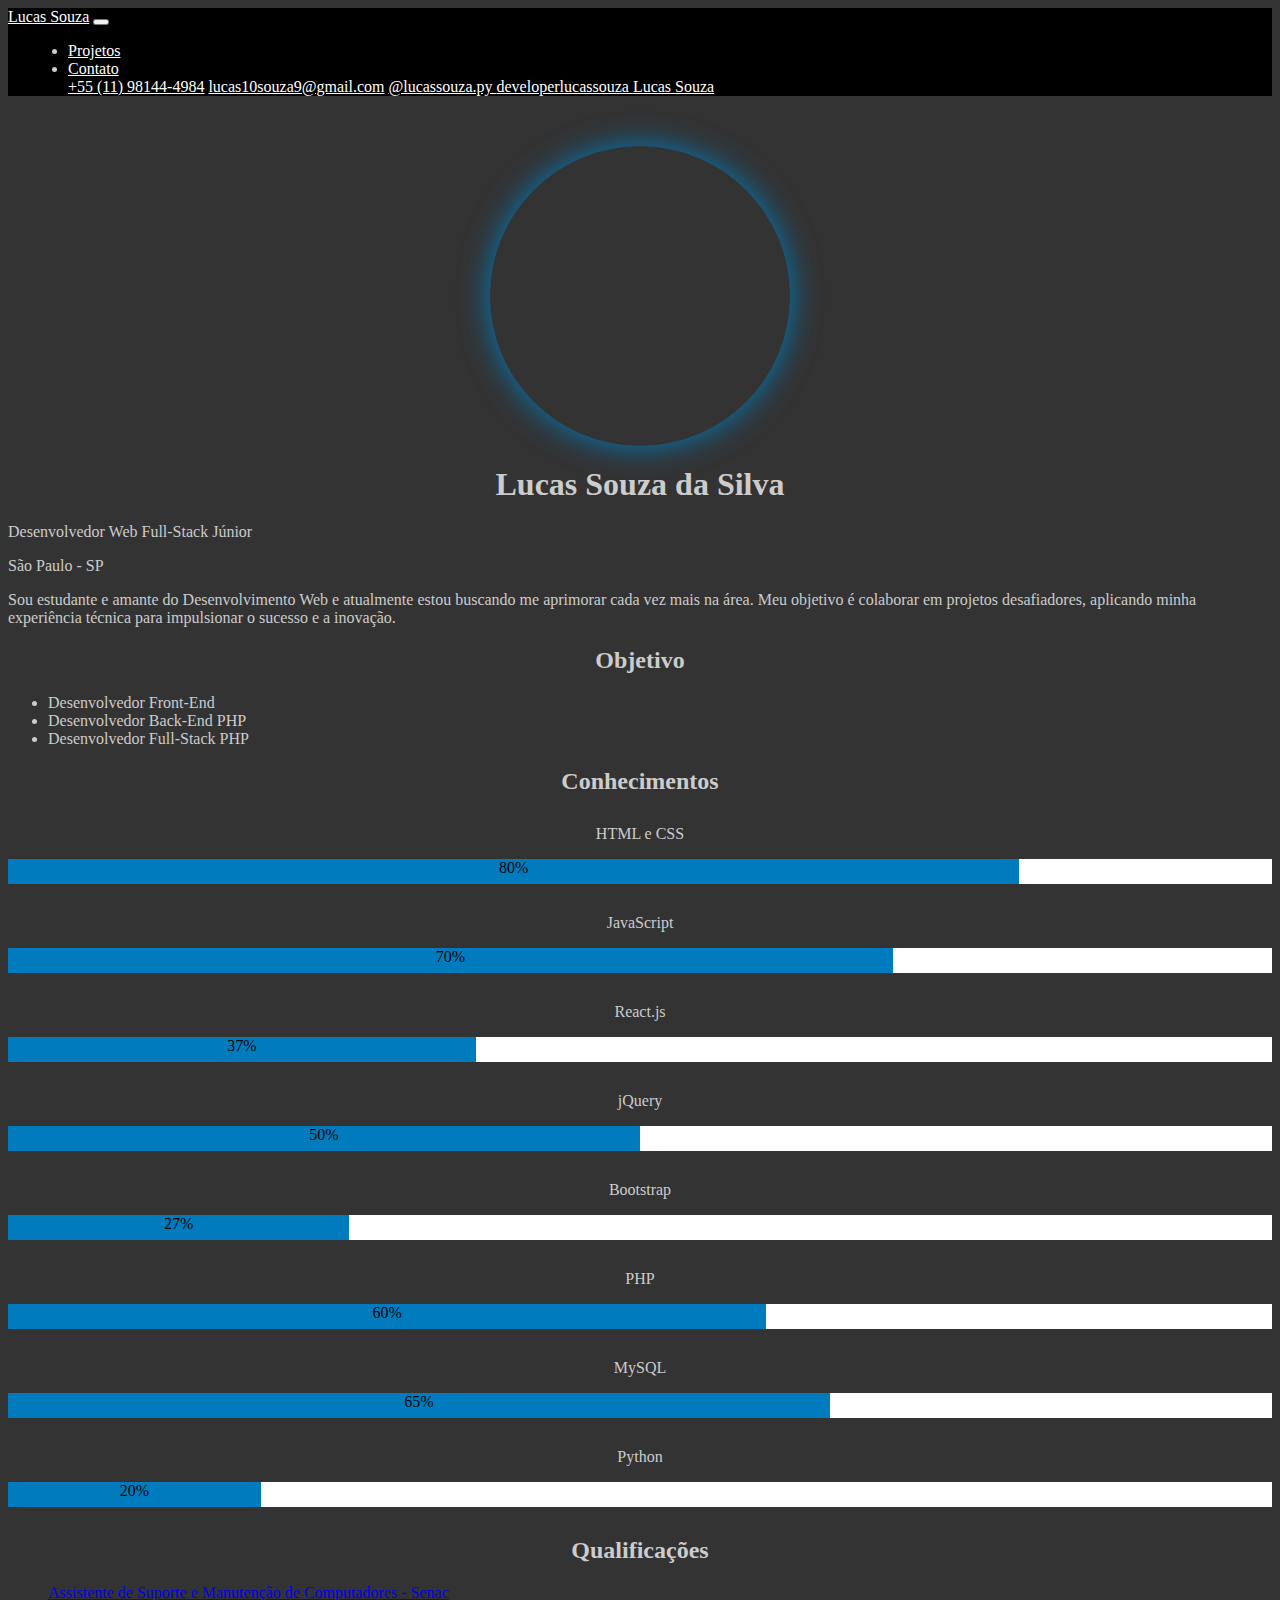
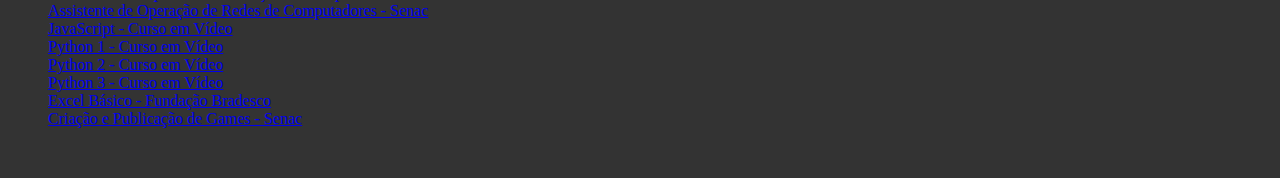
==== index.html @ edf11726 "update" ====
<!DOCTYPE html>
<html lang="pt-br">

<head>
    <meta charset="UTF-8">
    <meta name="viewport" content="width=device-width, initial-scale=1.0">
    <title>Portfólio - Lucas Souza</title>
</head>

<body>

    <header></header>

    <main class="container">
        <img src="https://via.placeholder.com/300" alt="Minha foto" id="foto">
        <h1>Lucas Souza da Silva</h1>
        <p class="text-center">Desenvolvedor Web Full-Stack Júnior</p>
        <p class="text-center">São Paulo - SP</p>

        <p>Sou estudante e amante do Desenvolvimento Web e atualmente estou buscando me aprimorar cada vez mais na área.
            Meu objetivo é colaborar em projetos desafiadores, aplicando minha experiência técnica para impulsionar o
            sucesso e a inovação.</p>

        <h2><i class="fa-solid fa-bullseye"></i> Objetivo</h2>
        <ul>
            <li>Desenvolvedor Front-End</li>
            <li>Desenvolvedor Back-End PHP</li>
            <li>Desenvolvedor Full-Stack PHP</li>
        </ul>

        <div class="row">
            <!-- Habilidades -->
            <div class="col-md-6">
                <h2><i class="fa-solid fa-book"></i> Conhecimentos</h2>

                <!--
                Estrela Cheia
                <i class="fa-solid fa-star text-warning"></i>

                Estrela Vazia
                <i class="fa-regular fa-star text-warning"></i>

                Estrela Meia
                <i class="fa-regular fa-star-half-stroke text-warning"></i>
                -->

                <div class="conhecimentos">
                    <!-- HTML e CSS -->
                    <div class="row">
                        <div class="col">
                            <i class="fa-brands fa-html5 html"></i>
                            <i class="fa-brands fa-css3-alt css"></i>
                            <p>HTML e CSS</p>
                        </div>
                        <div class="col">
                            <!-- <i class="fa-solid fa-star text-warning"></i>
                            <i class="fa-solid fa-star text-warning"></i>
                            <i class="fa-solid fa-star text-warning"></i>
                            <i class="fa-solid fa-star text-warning"></i>
                            <i class="fa-regular fa-star-half-stroke text-warning"></i> -->

                            <div class="barra">
                                <div class="barraPreenchida" style="width: 80%;">
                                    <p>80%</p>
                                </div>
                            </div>
                        </div>
                    </div>

                    <!-- JavaScript -->
                    <div class="row">
                        <div class="col">
                            <i class="fa-brands fa-square-js js"></i>
                            <p>JavaScript</p>
                        </div>
                        <div class="col">
                            <!-- <i class="fa-solid fa-star text-warning"></i>
                            <i class="fa-solid fa-star text-warning"></i>
                            <i class="fa-solid fa-star text-warning"></i>
                            <i class="fa-regular fa-star-half-stroke text-warning"></i>
                            <i class="fa-regular fa-star text-warning"></i> -->

                            <div class="barra">
                                <div class="barraPreenchida" style="width: 70%;">
                                    <p>70%</p>
                                </div>
                            </div>
                        </div>
                    </div>

                    <!-- React.js -->
                    <div class="row">
                        <div class="col">
                            <i class="fa-brands fa-react react"></i>
                            <p>React.js</p>
                        </div>
                        <div class="col">
                            <!-- <i class="fa-solid fa-star text-warning"></i>
                            <i class="fa-solid fa-star text-warning"></i>
                            <i class="fa-solid fa-star text-warning"></i>
                            <i class="fa-regular fa-star-half-stroke text-warning"></i>
                            <i class="fa-regular fa-star text-warning"></i> -->

                            <div class="barra">
                                <div class="barraPreenchida" style="width: 37%;">
                                    <p>37%</p>
                                </div>
                            </div>
                        </div>
                    </div>

                    <!-- jQuery -->
                    <div class="row">
                        <div class="col">
                            <i class="fa-solid fa-code jquery"></i>
                            <p>jQuery</p>
                        </div>
                        <div class="col">
                            <!-- <i class="fa-solid fa-star text-warning"></i>
                            <i class="fa-solid fa-star text-warning"></i>
                            <i class="fa-solid fa-star text-warning"></i>
                            <i class="fa-regular fa-star text-warning"></i>
                            <i class="fa-regular fa-star text-warning"></i> -->

                            <div class="barra">
                                <div class="barraPreenchida" style="width: 50%;">
                                    <p>50%</p>
                                </div>
                            </div>
                        </div>
                    </div>

                    <!-- Bootstrap -->
                    <div class="row">
                        <div class="col">
                            <i class="fa-brands fa-bootstrap bootstrap"></i>
                            <p>Bootstrap</p>
                        </div>
                        <div class="col">
                            <!-- <i class="fa-solid fa-star text-warning"></i>
                            <i class="fa-solid fa-star text-warning"></i>
                            <i class="fa-regular fa-star-half-stroke text-warning"></i>
                            <i class="fa-regular fa-star text-warning"></i>
                            <i class="fa-regular fa-star text-warning"></i> -->

                            <div class="barra">
                                <div class="barraPreenchida" style="width: 27%;">
                                    <p>27%</p>
                                </div>
                            </div>
                        </div>
                    </div>

                    <!-- PHP -->
                    <div class="row">
                        <div class="col">
                            <i class="fa-brands fa-php php"></i>
                            <p>PHP</p>
                        </div>

                        <div class="col">
                            <!-- <i class="fa-solid fa-star text-warning"></i>
                            <i class="fa-solid fa-star text-warning"></i>
                            <i class="fa-solid fa-star text-warning"></i>
                            <i class="fa-regular fa-star text-warning"></i>
                            <i class="fa-regular fa-star text-warning"></i> -->

                            <div class="barra">
                                <div class="barraPreenchida" style="width: 60%;">
                                    <p>60%</p>
                                </div>
                            </div>
                        </div>


                    </div>

                    <!-- MySQL -->
                    <div class="row">
                        <div class="col">
                            <i class="fa-solid fa-database mysql"></i>
                            <p>MySQL</p>
                        </div>
                        <div class="col">
                            <!-- <i class="fa-solid fa-star text-warning"></i>
                            <i class="fa-solid fa-star text-warning"></i>
                            <i class="fa-solid fa-star text-warning"></i>
                            <i class="fa-regular fa-star-half-stroke text-warning"></i>
                            <i class="fa-regular fa-star text-warning"></i> -->

                            <div class="barra">
                                <div class="barraPreenchida" style="width: 65%;">
                                    <p>65%</p>
                                </div>
                            </div>
                        </div>
                    </div>

                    <!-- Python -->
                    <div class="row">
                        <div class="col">
                            <i class="fa-brands fa-python"></i>
                            <p>Python</p>
                        </div>
                        <div class="col">
                            <!-- <i class="fa-solid fa-star text-warning"></i>
                            <i class="fa-regular fa-star-half-stroke text-warning"></i>
                            <i class="fa-regular fa-star text-warning"></i>
                            <i class="fa-regular fa-star text-warning"></i>
                            <i class="fa-regular fa-star text-warning"></i> -->

                            <div class="barra">
                                <div class="barraPreenchida" style="width: 20%;">
                                    <p>20%</p>
                                </div>
                            </div>
                        </div>
                    </div>
                </div>
            </div>

            <!-- Qualificações -->
            <div class="col-md-6">
                <h2><i class="fa-solid fa-graduation-cap"></i> Qualificações</h2>
                <ul type="none">
                    <li>
                        <i class="fa-solid fa-certificate"></i>
                        <a target="_blank"
                            href="certificados/Assistente de Suporte e Manutenção de Computadores.jpg">Assistente de
                            Suporte e Manutenção de Computadores - Senac</a>
                    </li>

                    <li>
                        <i class="fa-solid fa-certificate"></i>
                        <a target="_blank"
                            href="certificados/Assistente de Operação de Redes de Computadores.jpg">Assistente de
                            Operação de Redes de Computadores - Senac</a>
                    </li>

                    <li>
                        <i class="fa-solid fa-certificate"></i>
                        <a target="_blank"
                            href="certificados/Lucas-Souza-da-Silva-Javascript-40-Horas-Certificado-Curso-em-Video.pdf">JavaScript
                            - Curso em Vídeo</a>
                    </li>

                    <li>
                        <i class="fa-solid fa-certificate"></i>
                        <a target="_blank"
                            href="certificados/Lucas-Souza-da-Silva-Python-3-8211-Mundo-1-40-Horas-Certificado-Curso-em-Video.pdf">Python
                            1 - Curso em Vídeo</a>
                    </li>

                    <li>
                        <i class="fa-solid fa-certificate"></i>
                        <a target="_blank"
                            href="certificados/Lucas-Souza-da-Silva-Python-3-8211-Mundo-2-40-Horas-Certificado-Curso-em-Video.pdf">Python
                            2 - Curso em Vídeo</a>
                    </li>

                    <li>
                        <i class="fa-solid fa-certificate"></i>
                        <a target="_blank"
                            href="certificados/Lucas-Souza-da-Silva-Python-3-8211-Mundo-3-40-Horas-Certificado-Curso-em-Video.pdf">Python
                            3 - Curso em Vídeo</a>
                    </li>

                    <li>
                        <i class="fa-solid fa-certificate"></i>
                        <a target="_blank" href="certificados/Excel-Básico-Fundação-Bradesco.pdf">Excel Básico -
                            Fundação Bradesco</a>
                    </li>

                    <li>
                        <i class="fa-solid fa-certificate"></i>
                        <a target="_blank" href="certificados/Criação e Publicação de Games.jpg">Criação e Publicação de
                            Games - Senac</a>
                    </li>
                </ul>
            </div>
        </div>

        








        

    </main>


    <!-- Bootstrap/jQuery -->
    <script src="https://code.jquery.com/jquery-3.3.1.slim.min.js"
        integrity="sha384-q8i/X+965DzO0rT7abK41JStQIAqVgRVzpbzo5smXKp4YfRvH+8abtTE1Pi6jizo"
        crossorigin="anonymous"></script>
    <script src="https://cdnjs.cloudflare.com/ajax/libs/popper.js/1.14.3/umd/popper.min.js"
        integrity="sha384-ZMP7rVo3mIykV+2+9J3UJ46jBk0WLaUAdn689aCwoqbBJiSnjAK/l8WvCWPIPm49"
        crossorigin="anonymous"></script>
    <script src="https://stackpath.bootstrapcdn.com/bootstrap/4.1.3/js/bootstrap.min.js"
        integrity="sha384-ChfqqxuZUCnJSK3+MXmPNIyE6ZbWh2IMqE241rYiqJxyMiZ6OW/JmZQ5stwEULTy"
        crossorigin="anonymous"></script>

        <script src="script.js"></script>
</body>

</html>
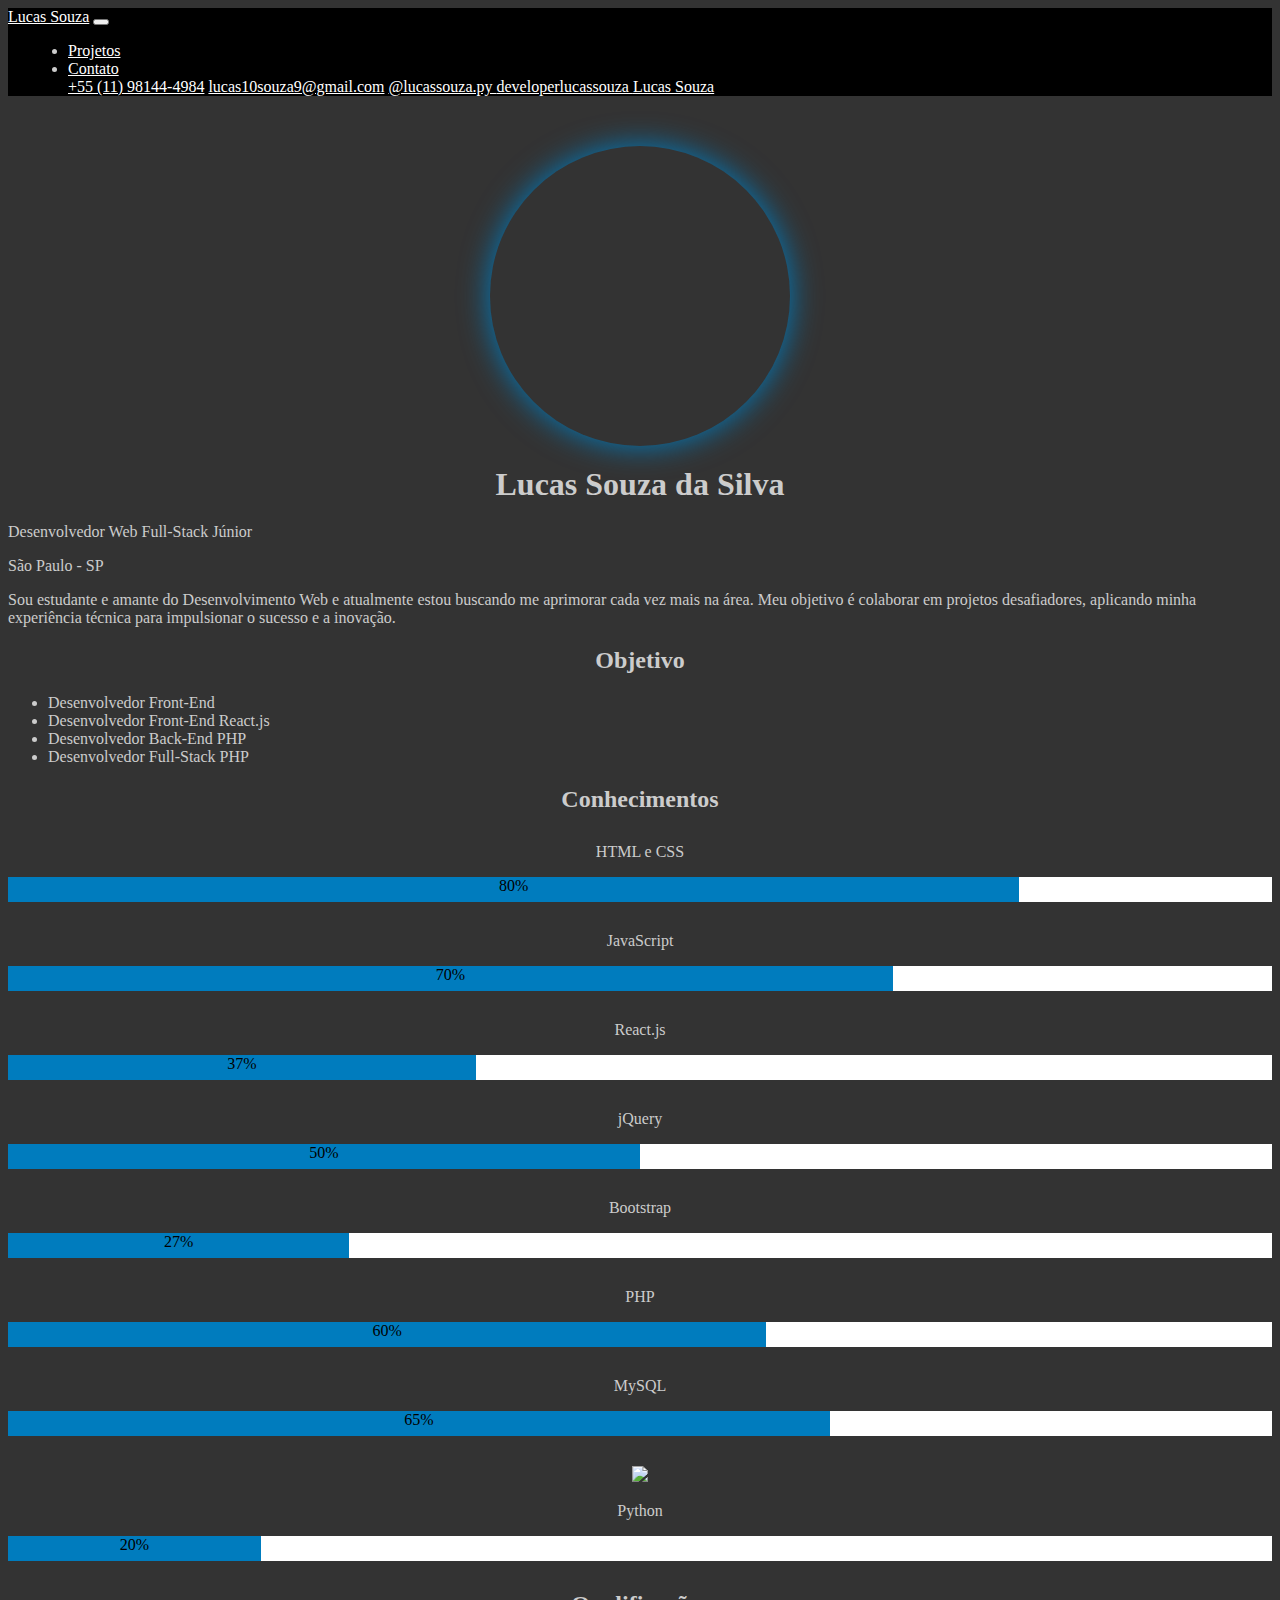
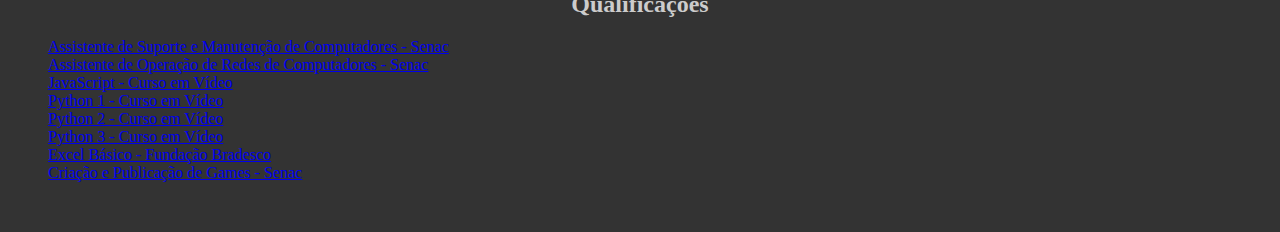
==== commit b48568a7: "update" ====
--- a/index.html
+++ b/index.html
@@ -24,6 +24,7 @@
         <h2><i class="fa-solid fa-bullseye"></i> Objetivo</h2>
         <ul>
             <li>Desenvolvedor Front-End</li>
+            <li>Desenvolvedor Front-End React.js</li>
             <li>Desenvolvedor Back-End PHP</li>
             <li>Desenvolvedor Full-Stack PHP</li>
         </ul>
@@ -112,7 +113,7 @@
                     <!-- jQuery -->
                     <div class="row">
                         <div class="col">
-                            <i class="fa-solid fa-code jquery"></i>
+                            <i class="devicon-jquery-plain jquery"></i>                
                             <p>jQuery</p>
                         </div>
                         <div class="col">
@@ -178,7 +179,8 @@
                     <!-- MySQL -->
                     <div class="row">
                         <div class="col">
-                            <i class="fa-solid fa-database mysql"></i>
+                            <!-- <i class="fa-solid fa-database"></i> -->
+                            <i class="devicon-mysql-plain mysql"></i>
                             <p>MySQL</p>
                         </div>
                         <div class="col">
@@ -199,7 +201,8 @@
                     <!-- Python -->
                     <div class="row">
                         <div class="col">
-                            <i class="fa-brands fa-python"></i>
+                            <!-- <i class="fa-brands fa-python"></i> -->
+                            <img class="icon" src="https://cdn.jsdelivr.net/gh/devicons/devicon/icons/python/python-original.svg" />
                             <p>Python</p>
                         </div>
                         <div class="col">
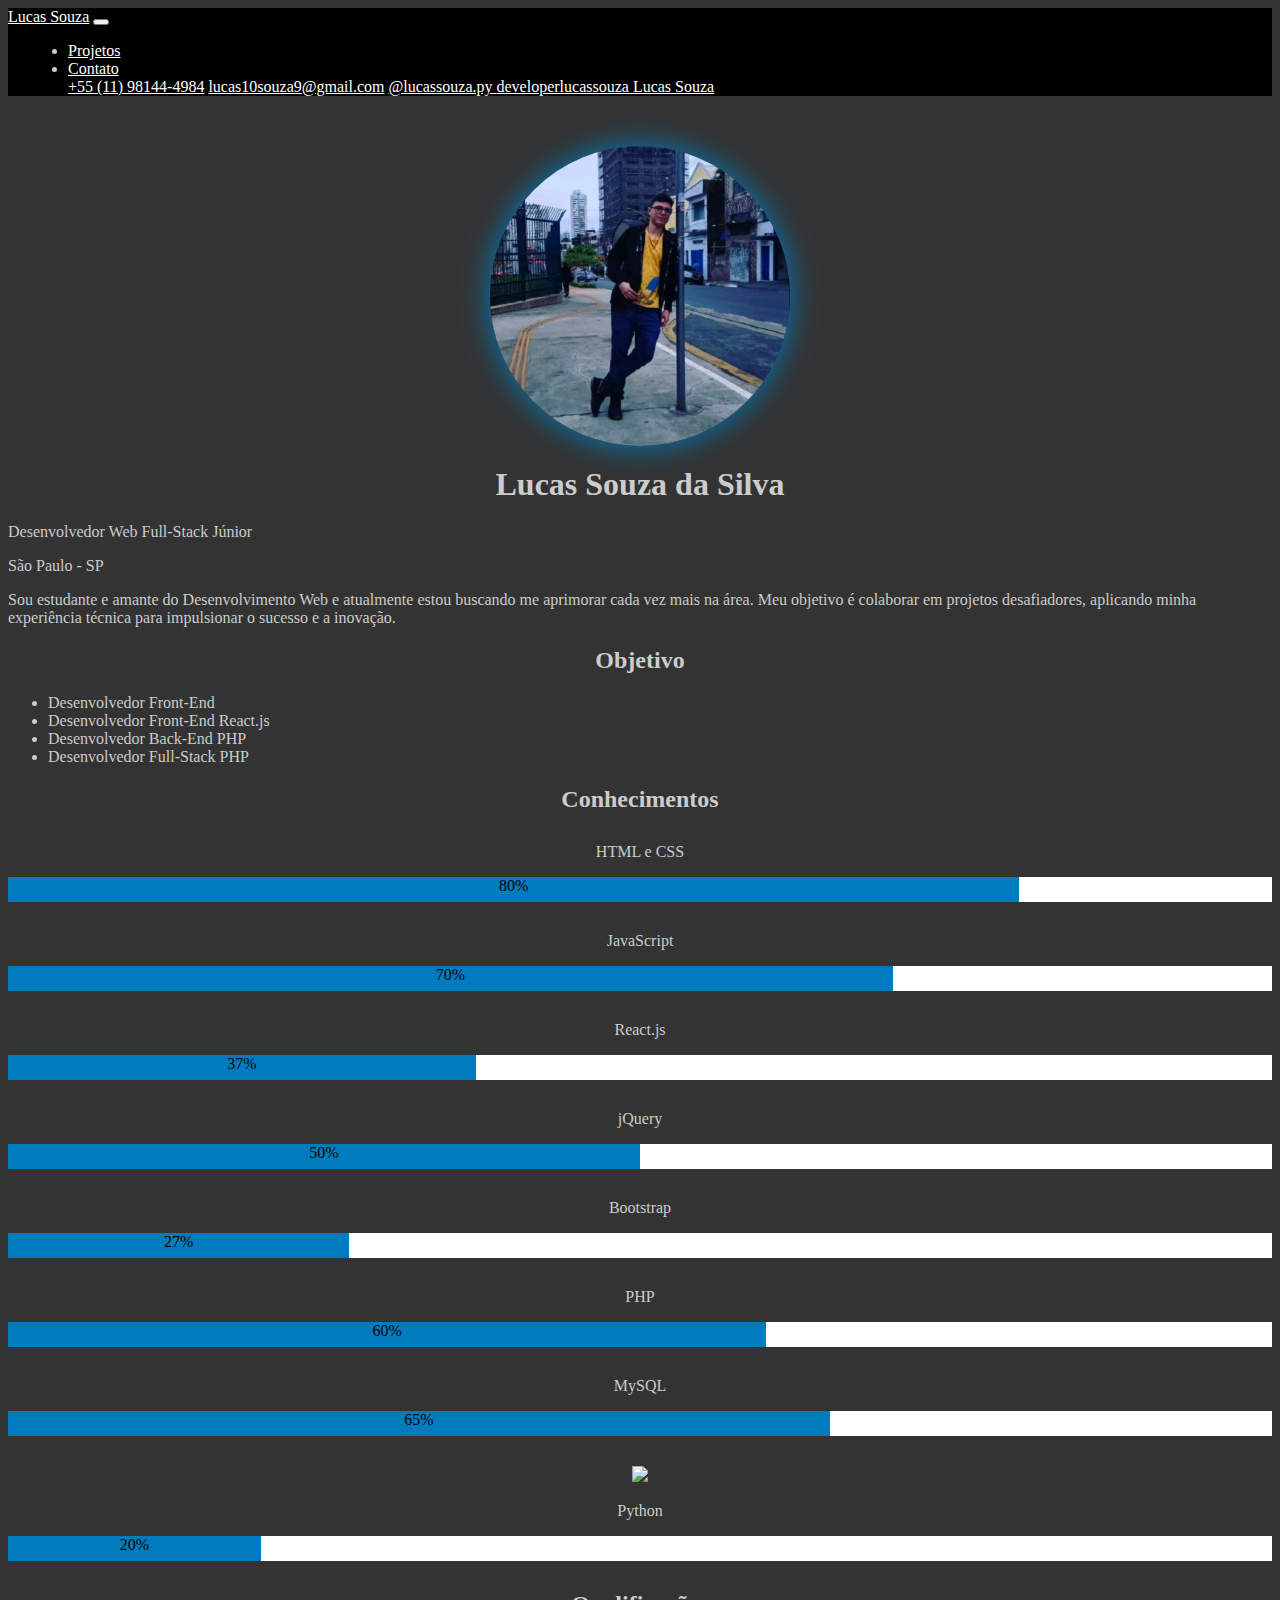
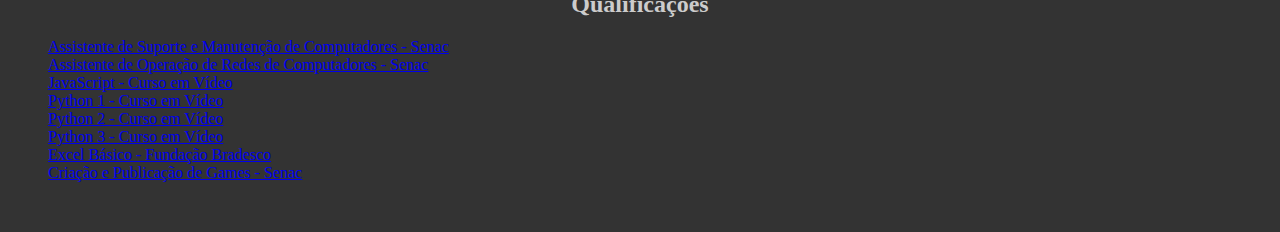
==== commit 89069be8: "foto" ====
--- a/index.html
+++ b/index.html
@@ -12,7 +12,7 @@
     <header></header>
 
     <main class="container">
-        <img src="https://via.placeholder.com/300" alt="Minha foto" id="foto">
+        <img src="imgs/foto.jpg" alt="Minha foto" id="foto">
         <h1>Lucas Souza da Silva</h1>
         <p class="text-center">Desenvolvedor Web Full-Stack Júnior</p>
         <p class="text-center">São Paulo - SP</p>
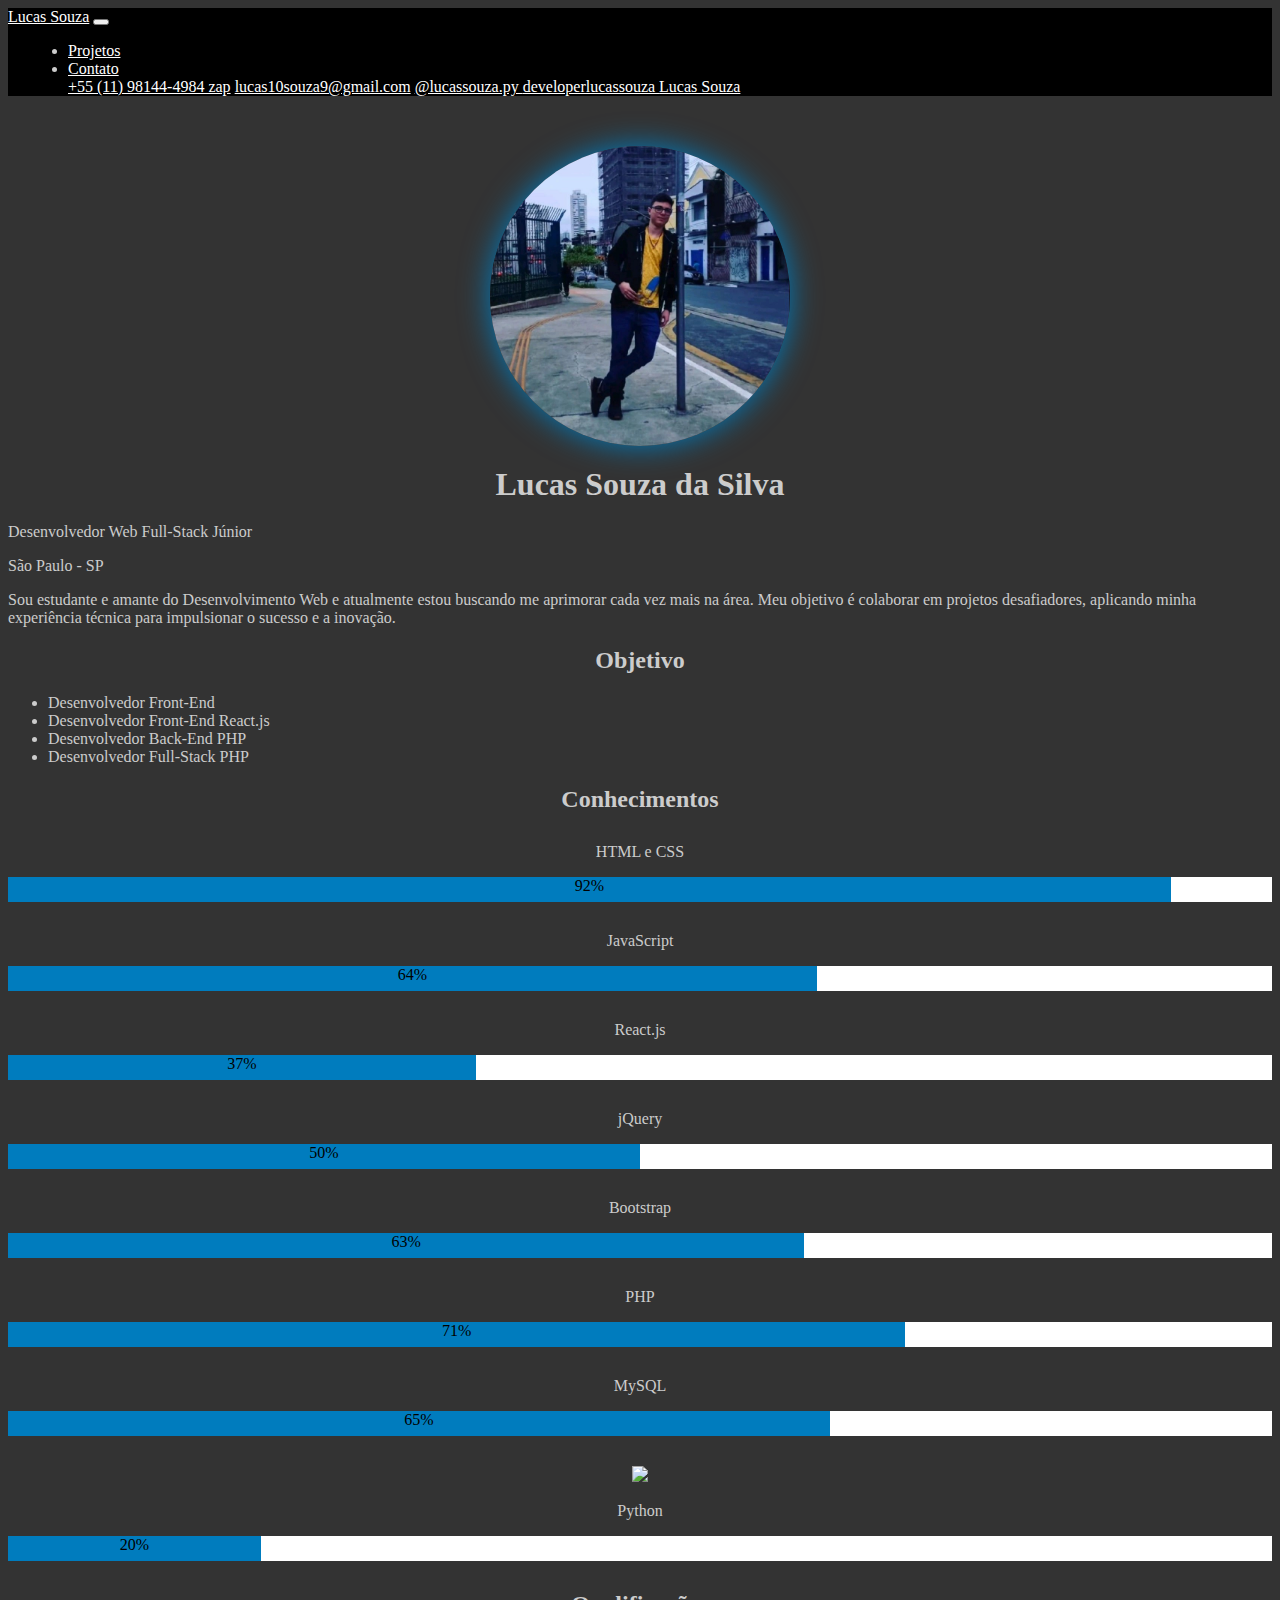
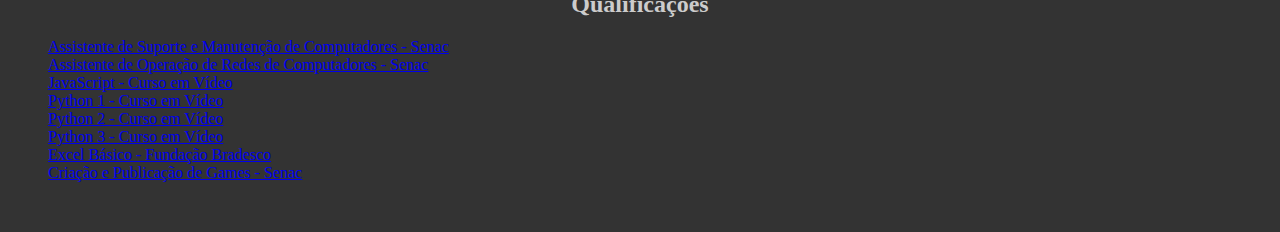
==== commit feb50a36: "Update index.html" ====
--- a/index.html
+++ b/index.html
@@ -61,8 +61,8 @@
                             <i class="fa-regular fa-star-half-stroke text-warning"></i> -->
 
                             <div class="barra">
-                                <div class="barraPreenchida" style="width: 80%;">
-                                    <p>80%</p>
+                                <div class="barraPreenchida" style="width: 92%;">
+                                    <p>92%</p>
                                 </div>
                             </div>
                         </div>
@@ -82,8 +82,8 @@
                             <i class="fa-regular fa-star text-warning"></i> -->
 
                             <div class="barra">
-                                <div class="barraPreenchida" style="width: 70%;">
-                                    <p>70%</p>
+                                <div class="barraPreenchida" style="width: 64%;">
+                                    <p>64%</p>
                                 </div>
                             </div>
                         </div>
@@ -145,8 +145,8 @@
                             <i class="fa-regular fa-star text-warning"></i> -->
 
                             <div class="barra">
-                                <div class="barraPreenchida" style="width: 27%;">
-                                    <p>27%</p>
+                                <div class="barraPreenchida" style="width: 63%;">
+                                    <p>63%</p>
                                 </div>
                             </div>
                         </div>
@@ -167,8 +167,8 @@
                             <i class="fa-regular fa-star text-warning"></i> -->
 
                             <div class="barra">
-                                <div class="barraPreenchida" style="width: 60%;">
-                                    <p>60%</p>
+                                <div class="barraPreenchida" style="width: 71%;">
+                                    <p>71%</p>
                                 </div>
                             </div>
                         </div>
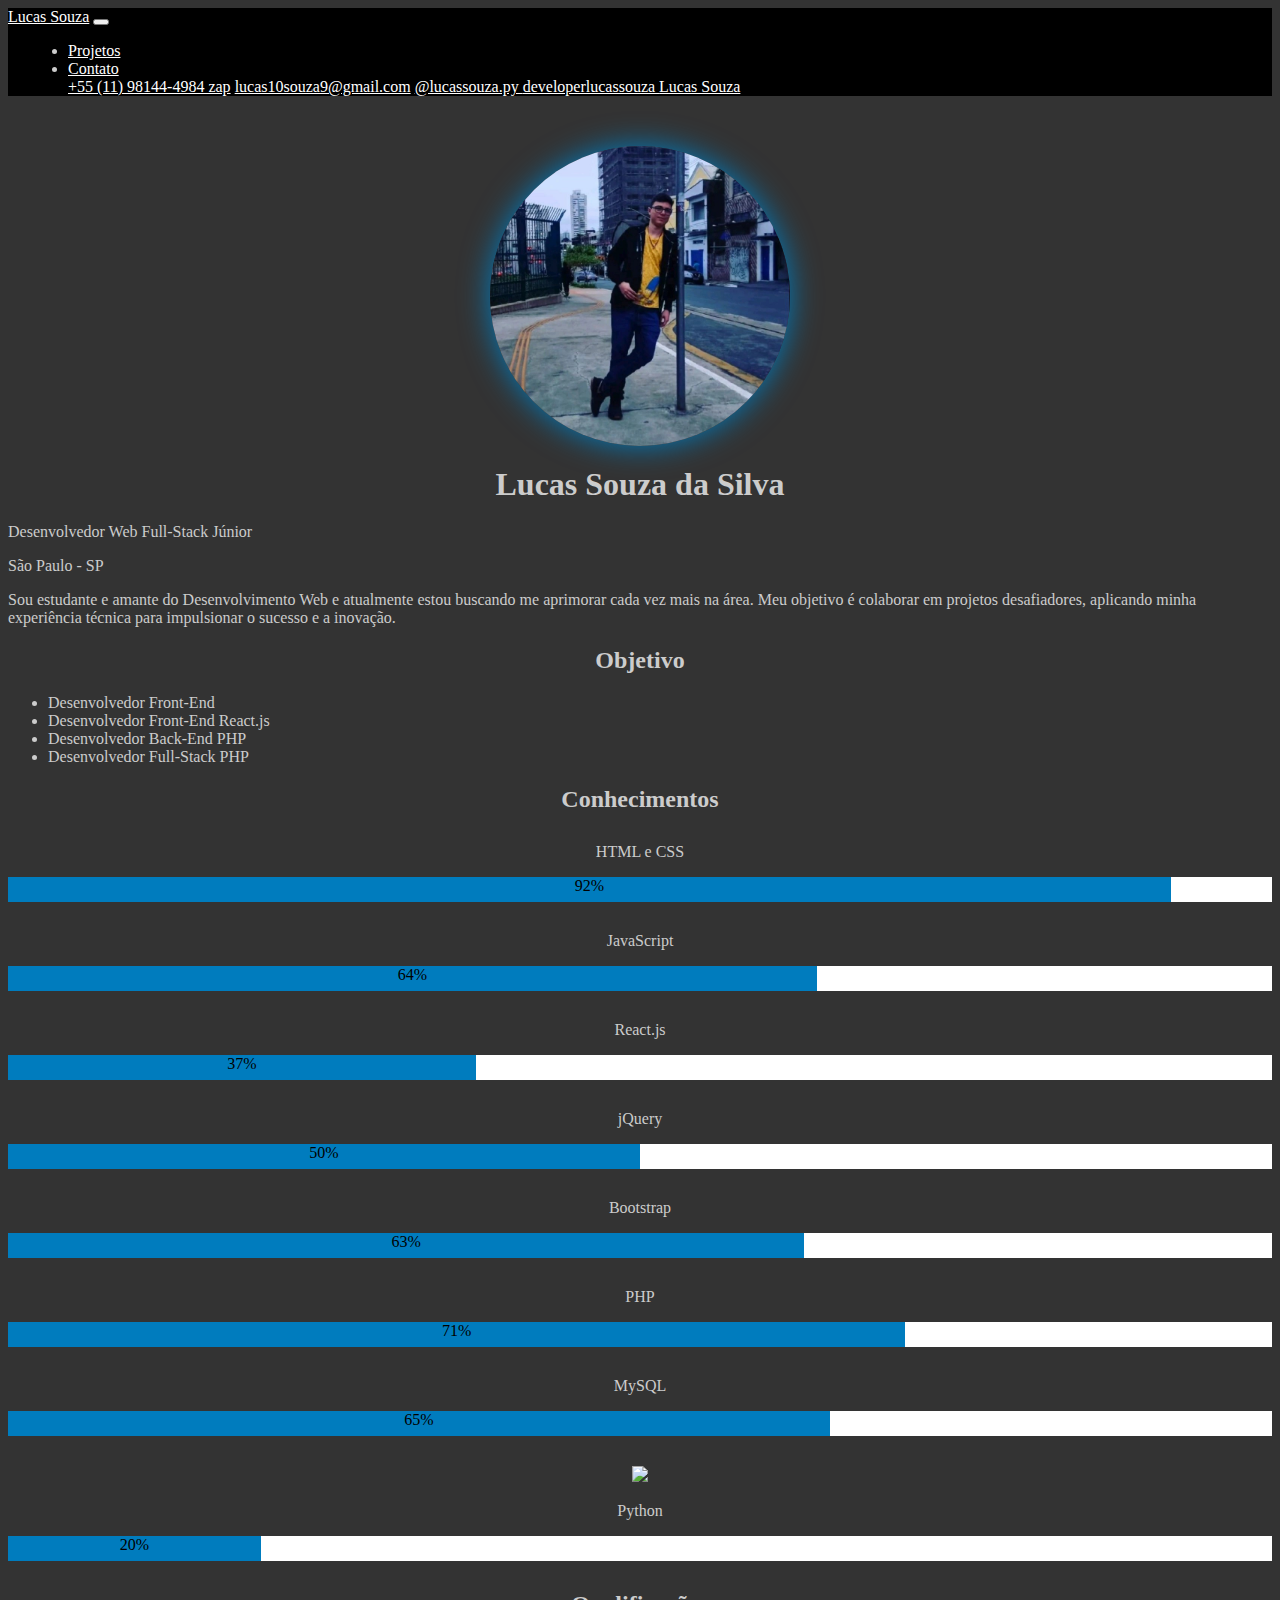
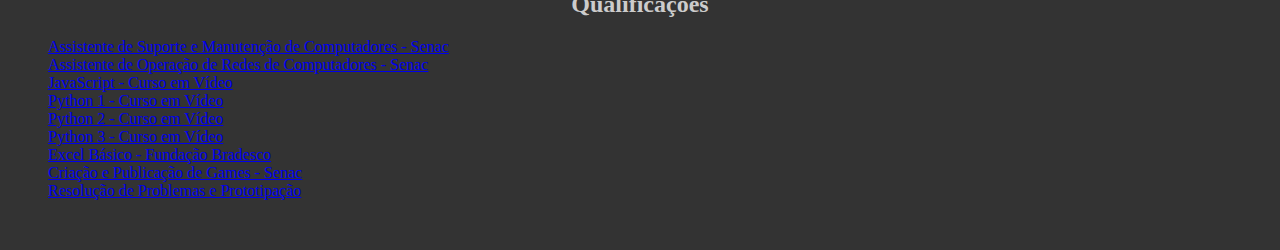
==== commit 902ef21b: "update" ====
--- a/index.html
+++ b/index.html
@@ -276,8 +276,15 @@
 
                     <li>
                         <i class="fa-solid fa-certificate"></i>
-                        <a target="_blank" href="certificados/Criação e Publicação de Games.jpg">Criação e Publicação de
+                        <a target="_blank" href="certificados/Criação e Publicação de Games.pdf">Criação e Publicação de
                             Games - Senac</a>
+                    </li>
+
+                    <li>
+                        <i class="fa-solid fa-certificate"></i>
+                        <a target="_blank" href="certificados/Resolução de Problemas e Prototipação.pdf">
+                            Resolução de Problemas e Prototipação
+                        </a>
                     </li>
                 </ul>
             </div>
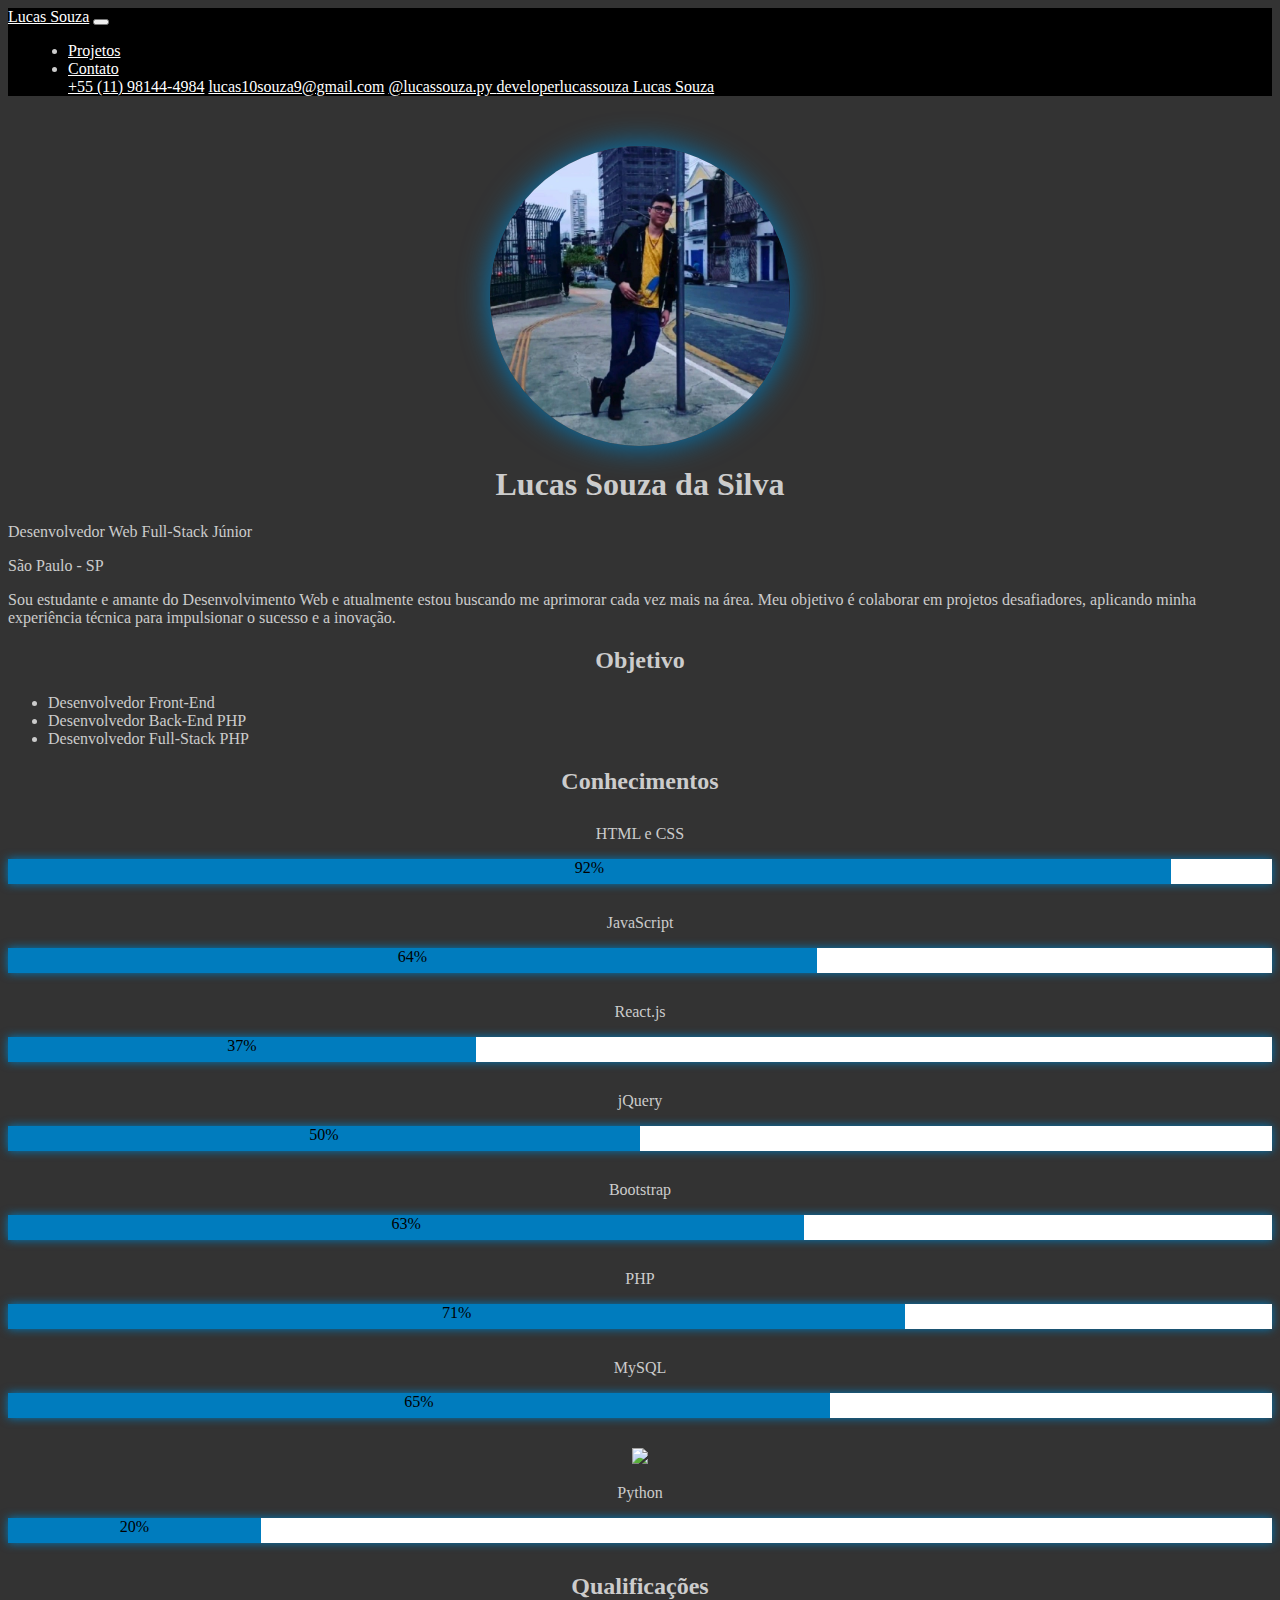
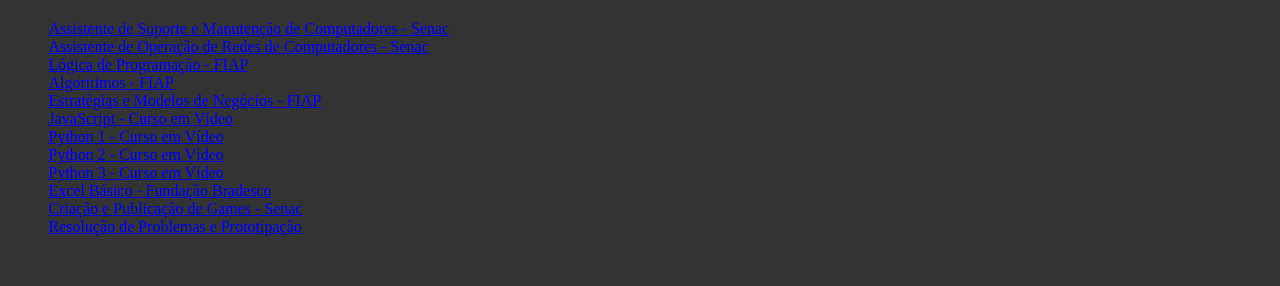
==== commit fb2a4b83: "up" ====
--- a/index.html
+++ b/index.html
@@ -24,7 +24,6 @@
         <h2><i class="fa-solid fa-bullseye"></i> Objetivo</h2>
         <ul>
             <li>Desenvolvedor Front-End</li>
-            <li>Desenvolvedor Front-End React.js</li>
             <li>Desenvolvedor Back-End PHP</li>
             <li>Desenvolvedor Full-Stack PHP</li>
         </ul>
@@ -238,6 +237,27 @@
                         <a target="_blank"
                             href="certificados/Assistente de Operação de Redes de Computadores.jpg">Assistente de
                             Operação de Redes de Computadores - Senac</a>
+                    </li>
+
+                    <li>
+                        <i class="fa-solid fa-certificate"></i>
+                        <a target="_blank" href="certificados/Certificado Lógica de Programação FIAP.pdf">
+                            Lógica de Programação - FIAP
+                        </a>
+                    </li>
+
+                    <li>
+                        <i class="fa-solid fa-certificate"></i>
+                        <a target="_blank" href="certificados/Certificado Algoritmos FIAP.pdf">
+                            Algoritimos - FIAP
+                        </a>
+                    </li>
+
+                    <li>
+                        <i class="fa-solid fa-certificate"></i>
+                        <a target="_blank" href="certificados/Certificado Estratégias e Modelos de Negócios FIAP.pdf">
+                            Estratégias e Modelos de Negócios - FIAP
+                        </a>
                     </li>
 
                     <li>
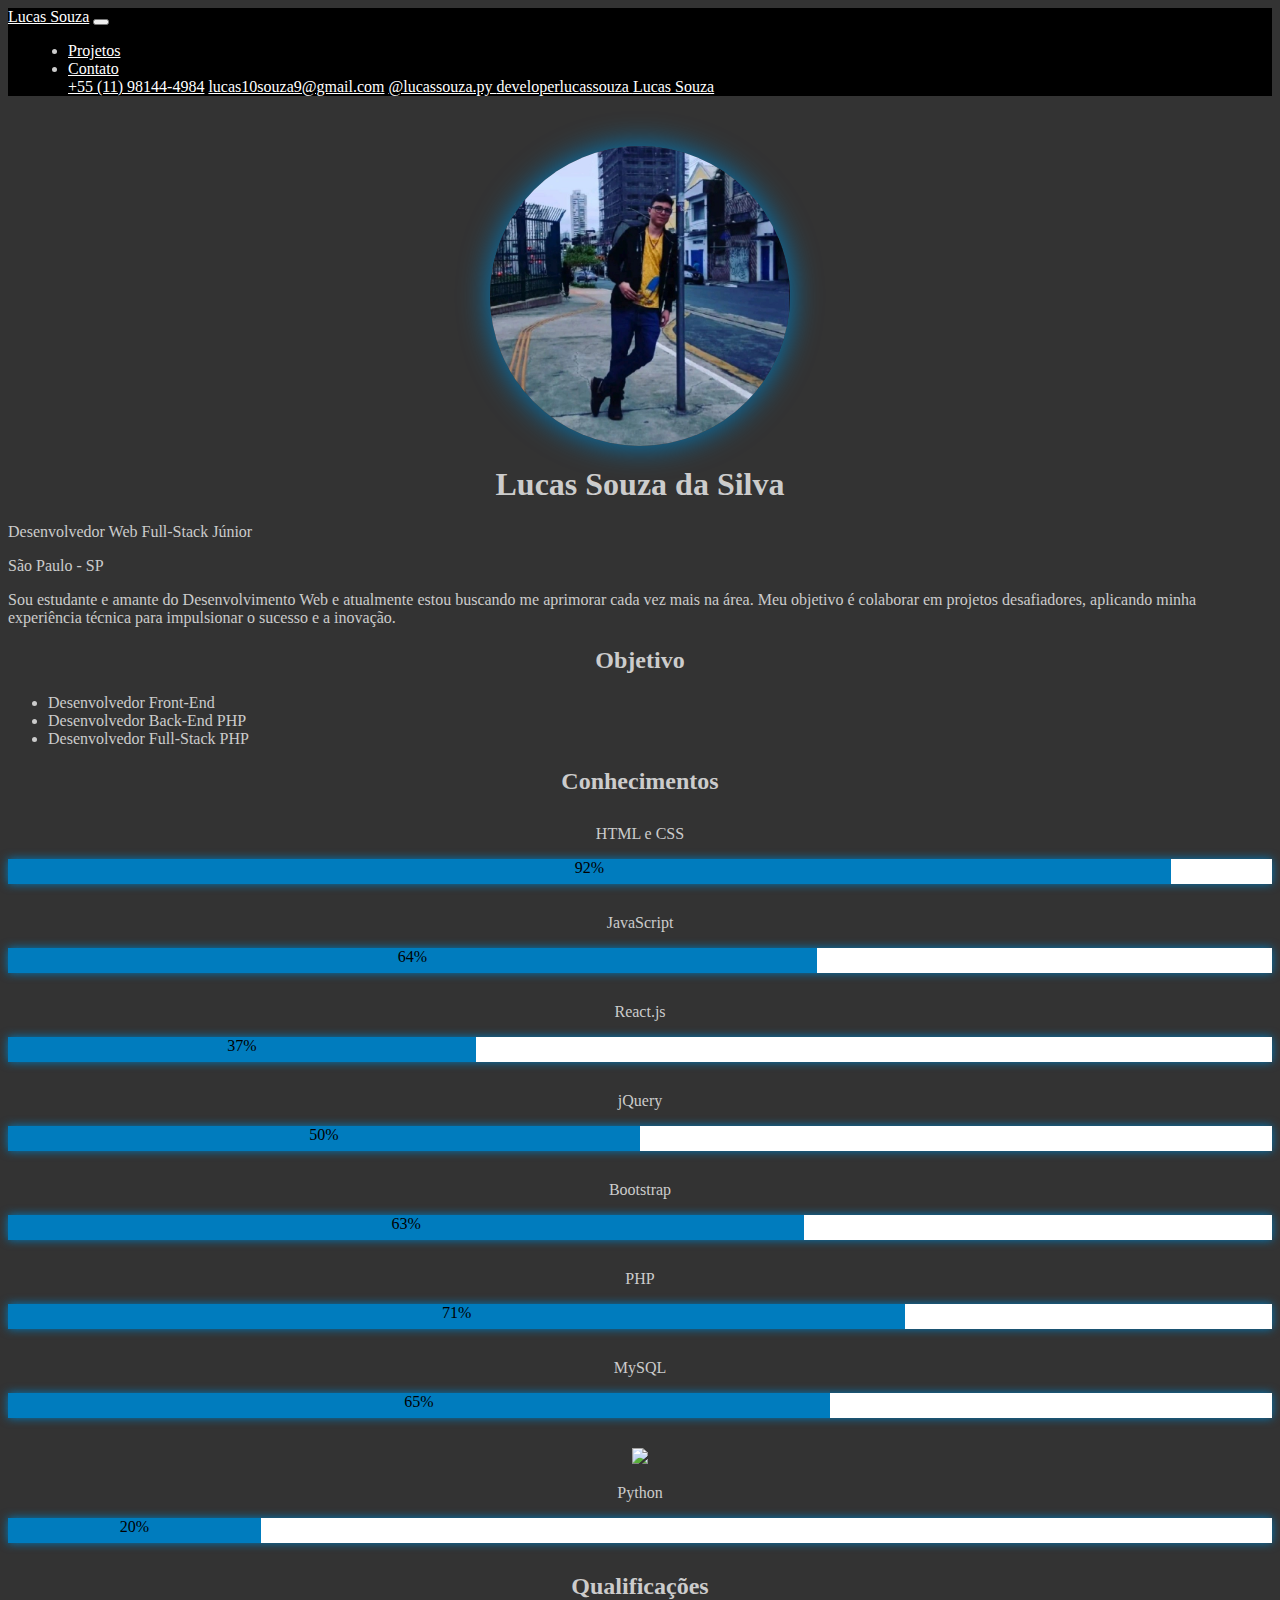
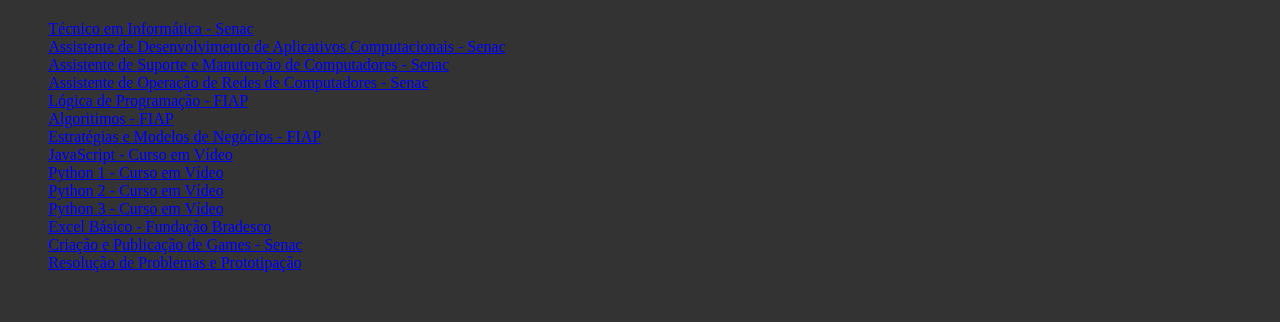
==== commit 8c3a829b: "up" ====
--- a/index.html
+++ b/index.html
@@ -225,6 +225,18 @@
             <div class="col-md-6">
                 <h2><i class="fa-solid fa-graduation-cap"></i> Qualificações</h2>
                 <ul type="none">
+                    <li>
+                        <i class="fa-solid fa-graduation-cap"></i>
+                        <a target="_blank"
+                            href="certificados/Técnico de Informática.jpg">Técnico em Informática - Senac</a>
+                    </li>
+
+                    <li>
+                        <i class="fa-solid fa-certificate"></i>
+                        <a target="_blank"
+                            href="certificados/Assistente de Desenvolvimento de Aplicativos Computacionais.jpg">Assistente de Desenvolvimento de Aplicativos Computacionais - Senac</a>
+                    </li>
+
                     <li>
                         <i class="fa-solid fa-certificate"></i>
                         <a target="_blank"
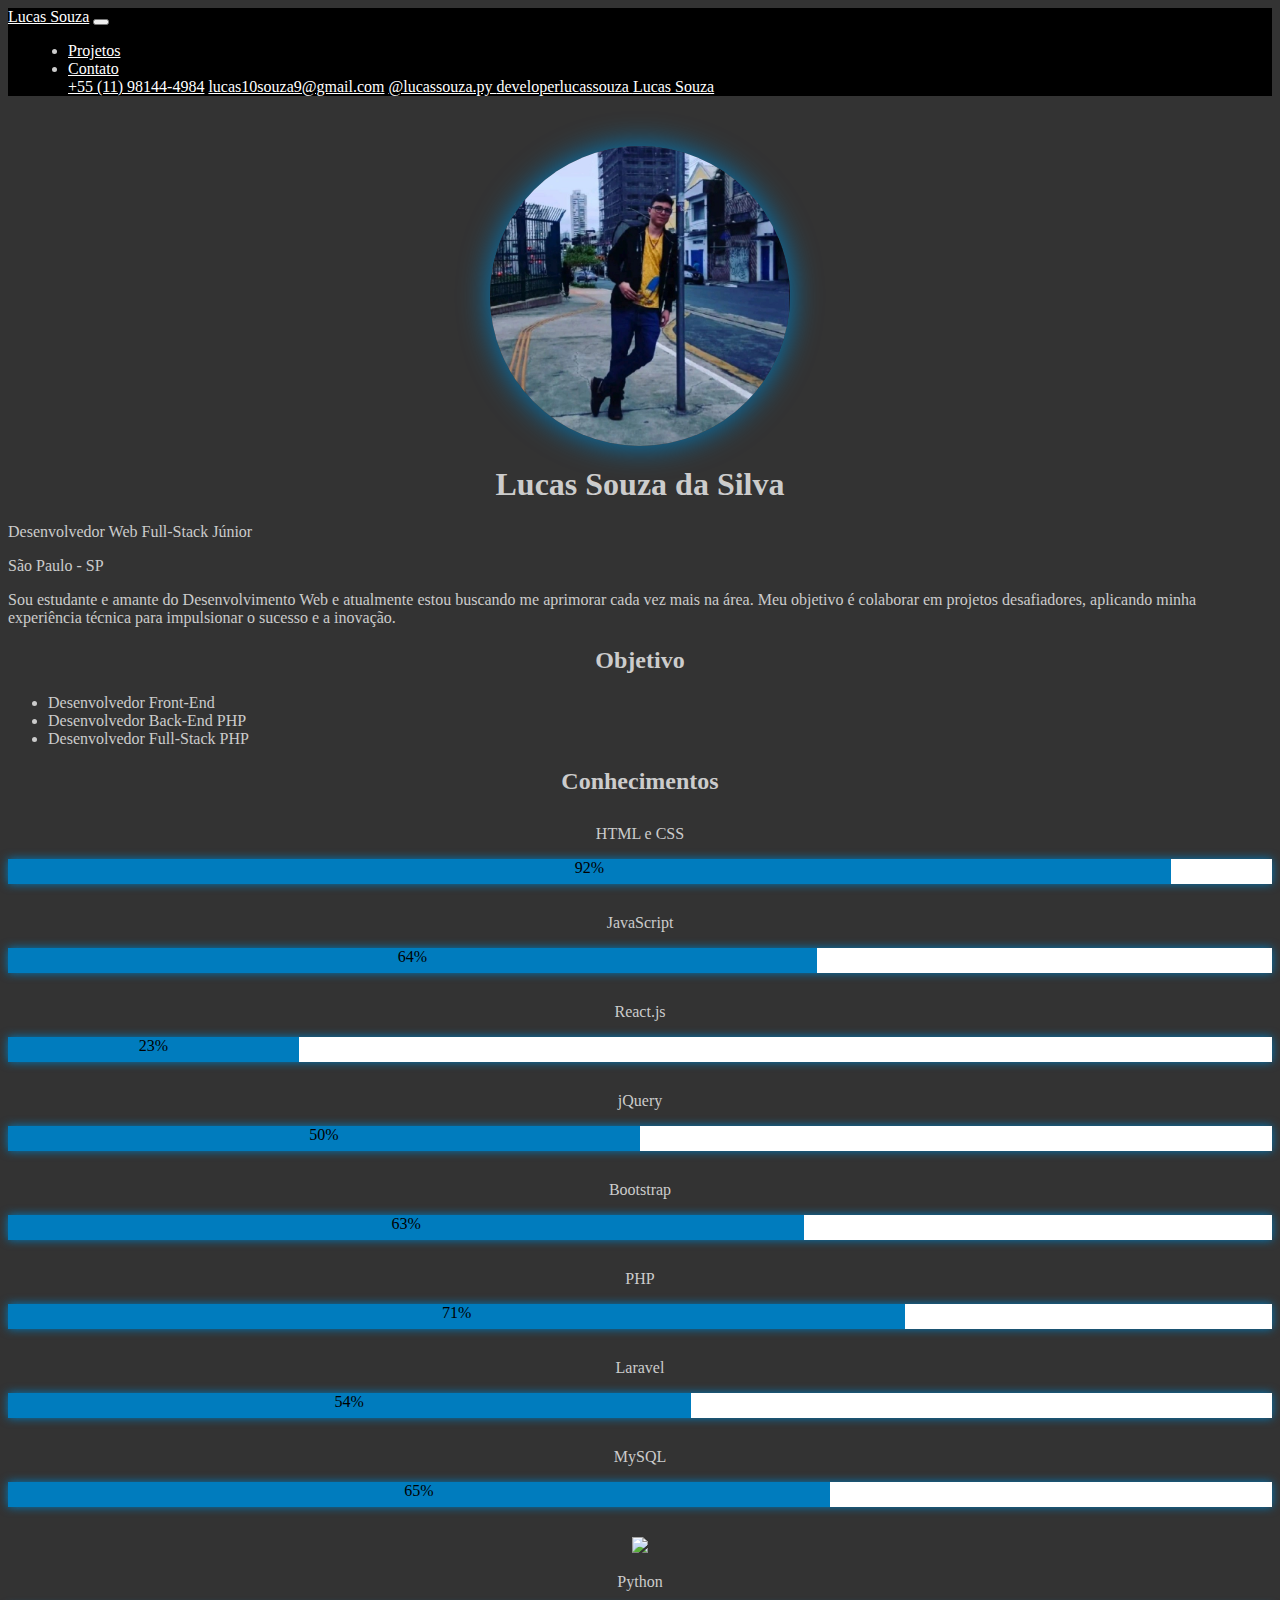
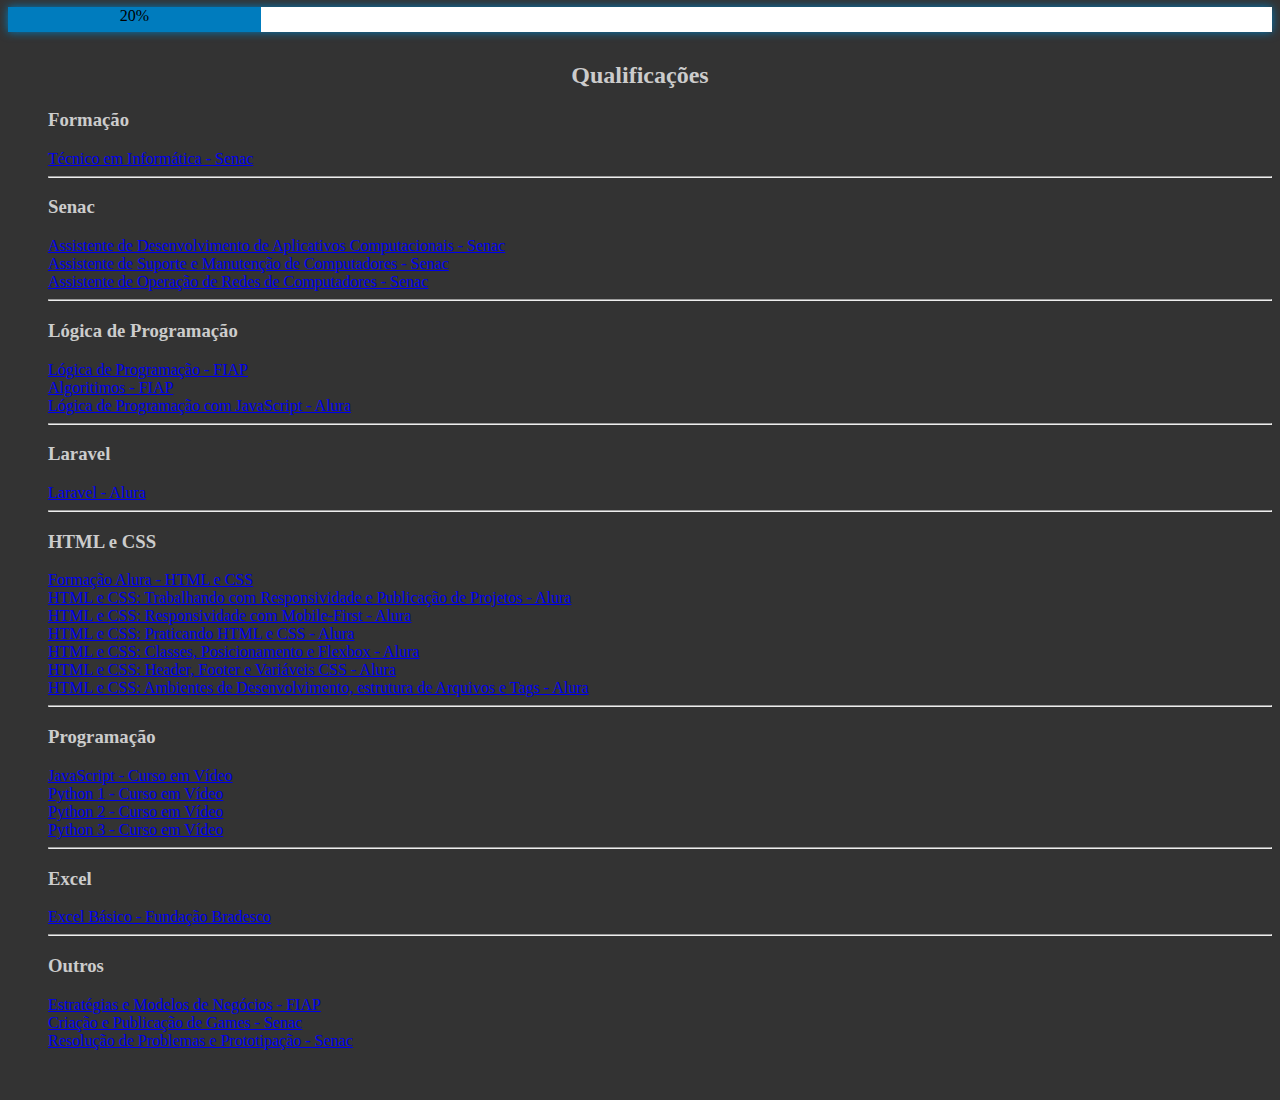
==== commit fcbc0f30: "update" ====
--- a/index.html
+++ b/index.html
@@ -102,8 +102,8 @@
                             <i class="fa-regular fa-star text-warning"></i> -->
 
                             <div class="barra">
-                                <div class="barraPreenchida" style="width: 37%;">
-                                    <p>37%</p>
+                                <div class="barraPreenchida" style="width: 23%;">
+                                    <p>23%</p>
                                 </div>
                             </div>
                         </div>
@@ -171,8 +171,22 @@
                                 </div>
                             </div>
                         </div>
-
-
+                    </div>
+
+                    <!-- LARAVEL -->
+                    <div class="row">
+                        <div class="col">
+                            <i class="fa-brands fa-laravel text-danger"></i>
+                            <p>Laravel</p>
+                        </div>
+
+                        <div class="col">
+                            <div class="barra">
+                                <div class="barraPreenchida" style="width: 54%;">
+                                    <p>54%</p>
+                                </div>
+                            </div>
+                        </div>
                     </div>
 
                     <!-- MySQL -->
@@ -225,11 +239,19 @@
             <div class="col-md-6">
                 <h2><i class="fa-solid fa-graduation-cap"></i> Qualificações</h2>
                 <ul type="none">
+                    <h3>Formação</h3>
                     <li>
                         <i class="fa-solid fa-graduation-cap"></i>
                         <a target="_blank"
                             href="certificados/Técnico de Informática.jpg">Técnico em Informática - Senac</a>
                     </li>
+
+
+
+                    <hr>
+                    <h3>Senac</h3>
+
+
 
                     <li>
                         <i class="fa-solid fa-certificate"></i>
@@ -250,6 +272,13 @@
                             href="certificados/Assistente de Operação de Redes de Computadores.jpg">Assistente de
                             Operação de Redes de Computadores - Senac</a>
                     </li>
+
+
+
+                    <hr>
+                    <h3>Lógica de Programação</h3>
+
+
 
                     <li>
                         <i class="fa-solid fa-certificate"></i>
@@ -267,6 +296,129 @@
 
                     <li>
                         <i class="fa-solid fa-certificate"></i>
+                        <a target="_blank"
+                            href="certificados/Curso Lógica de programação_ mergulhe em programação com JavaScript - Alura.pdf">Lógica de Programação com JavaScript - Alura</a>
+                    </li>
+
+
+
+                    <hr>
+                    <h3>Laravel</h3>
+
+                    
+
+                    <li>
+                        <i class="fa-solid fa-certificate"></i>
+                        <a target="_blank"
+                            href="certificados/Curso Laravel_ criando uma aplicação com MVC - Alura.pdf">Laravel - Alura</a>
+                    </li>
+
+
+
+                    <hr>
+                    <h3>HTML e CSS</h3>
+
+
+
+                    <li>
+                        <i class="fa-solid fa-certificate"></i>
+                        <a target="_blank"
+                            href="certificados/Formação A partir do zero_ HTML e CSS para projetos web - Alura.pdf">Formação Alura - HTML e CSS</a>
+                    </li>
+
+                    <li>
+                        <i class="fa-solid fa-certificate"></i>
+                        <a target="_blank"
+                            href="certificados/Curso HTML e CSS_ trabalhando com responsividade e publicação de projetos - Alura.pdf">HTML e CSS: Trabalhando com Responsividade e Publicação de Projetos - Alura</a>
+                    </li>
+
+                    <li>
+                        <i class="fa-solid fa-certificate"></i>
+                        <a target="_blank"
+                            href="certificados/Curso HTML e CSS_ responsividade com mobile-first - Alura.pdf">HTML e CSS: Responsividade com Mobile-First - Alura</a>
+                    </li>
+
+                    <li>
+                        <i class="fa-solid fa-certificate"></i>
+                        <a target="_blank"
+                            href="certificados/Curso HTML e CSS_ praticando HTML_CSS - Alura.pdf">HTML e CSS: Praticando HTML e CSS - Alura</a>
+                    </li>
+
+                    <li>
+                        <i class="fa-solid fa-certificate"></i>
+                        <a target="_blank"
+                            href="certificados/Curso HTML e CSS_ Classes, posicionamento e Flexbox - Alura.pdf">HTML e CSS: Classes, Posicionamento e Flexbox - Alura</a>
+                    </li>
+
+                    <li>
+                        <i class="fa-solid fa-certificate"></i>
+                        <a target="_blank"
+                            href="certificados/Curso HTML e CSS_ cabeçalho, footer e variáveis CSS - Alura.pdf">HTML e CSS: Header, Footer e Variáveis CSS - Alura</a>
+                    </li>
+
+                    <li>
+                        <i class="fa-solid fa-certificate"></i>
+                        <a target="_blank"
+                            href="certificados/Curso HTML e CSS_ ambientes de desenvolvimento, estrutura de arquivos e tags - Alura.pdf">HTML e CSS: Ambientes de Desenvolvimento, estrutura de Arquivos e Tags - Alura</a>
+                    </li>
+
+
+
+                    <hr>
+                    <h3>Programação</h3>
+
+
+
+                    <li>
+                        <i class="fa-solid fa-certificate"></i>
+                        <a target="_blank"
+                            href="certificados/Lucas-Souza-da-Silva-Javascript-40-Horas-Certificado-Curso-em-Video.pdf">JavaScript
+                            - Curso em Vídeo</a>
+                    </li>
+
+                    <li>
+                        <i class="fa-solid fa-certificate"></i>
+                        <a target="_blank"
+                            href="certificados/Lucas-Souza-da-Silva-Python-3-8211-Mundo-1-40-Horas-Certificado-Curso-em-Video.pdf">Python
+                            1 - Curso em Vídeo</a>
+                    </li>
+
+                    <li>
+                        <i class="fa-solid fa-certificate"></i>
+                        <a target="_blank"
+                            href="certificados/Lucas-Souza-da-Silva-Python-3-8211-Mundo-2-40-Horas-Certificado-Curso-em-Video.pdf">Python
+                            2 - Curso em Vídeo</a>
+                    </li>
+
+                    <li>
+                        <i class="fa-solid fa-certificate"></i>
+                        <a target="_blank"
+                            href="certificados/Lucas-Souza-da-Silva-Python-3-8211-Mundo-3-40-Horas-Certificado-Curso-em-Video.pdf">Python
+                            3 - Curso em Vídeo</a>
+                    </li>
+
+
+
+                    <hr>
+                    <h3>Excel</h3>
+
+
+
+                    <li>
+                        <i class="fa-solid fa-certificate"></i>
+                        <a target="_blank" href="certificados/Excel-Básico-Fundação-Bradesco.pdf">Excel Básico -
+                            Fundação Bradesco</a>
+                    </li>
+
+
+
+                    <hr>
+                    <h3>Outros</h3>
+
+
+
+                    <li>
+                        <i class="fa-solid fa-certificate"></i>
                         <a target="_blank" href="certificados/Certificado Estratégias e Modelos de Negócios FIAP.pdf">
                             Estratégias e Modelos de Negócios - FIAP
                         </a>
@@ -274,40 +426,6 @@
 
                     <li>
                         <i class="fa-solid fa-certificate"></i>
-                        <a target="_blank"
-                            href="certificados/Lucas-Souza-da-Silva-Javascript-40-Horas-Certificado-Curso-em-Video.pdf">JavaScript
-                            - Curso em Vídeo</a>
-                    </li>
-
-                    <li>
-                        <i class="fa-solid fa-certificate"></i>
-                        <a target="_blank"
-                            href="certificados/Lucas-Souza-da-Silva-Python-3-8211-Mundo-1-40-Horas-Certificado-Curso-em-Video.pdf">Python
-                            1 - Curso em Vídeo</a>
-                    </li>
-
-                    <li>
-                        <i class="fa-solid fa-certificate"></i>
-                        <a target="_blank"
-                            href="certificados/Lucas-Souza-da-Silva-Python-3-8211-Mundo-2-40-Horas-Certificado-Curso-em-Video.pdf">Python
-                            2 - Curso em Vídeo</a>
-                    </li>
-
-                    <li>
-                        <i class="fa-solid fa-certificate"></i>
-                        <a target="_blank"
-                            href="certificados/Lucas-Souza-da-Silva-Python-3-8211-Mundo-3-40-Horas-Certificado-Curso-em-Video.pdf">Python
-                            3 - Curso em Vídeo</a>
-                    </li>
-
-                    <li>
-                        <i class="fa-solid fa-certificate"></i>
-                        <a target="_blank" href="certificados/Excel-Básico-Fundação-Bradesco.pdf">Excel Básico -
-                            Fundação Bradesco</a>
-                    </li>
-
-                    <li>
-                        <i class="fa-solid fa-certificate"></i>
                         <a target="_blank" href="certificados/Criação e Publicação de Games.pdf">Criação e Publicação de
                             Games - Senac</a>
                     </li>
@@ -315,9 +433,23 @@
                     <li>
                         <i class="fa-solid fa-certificate"></i>
                         <a target="_blank" href="certificados/Resolução de Problemas e Prototipação.pdf">
-                            Resolução de Problemas e Prototipação
+                            Resolução de Problemas e Prototipação - Senac
                         </a>
                     </li>
+
+                    
+
+
+
+
+
+                    
+
+                    
+
+                    
+
+                    
                 </ul>
             </div>
         </div>
